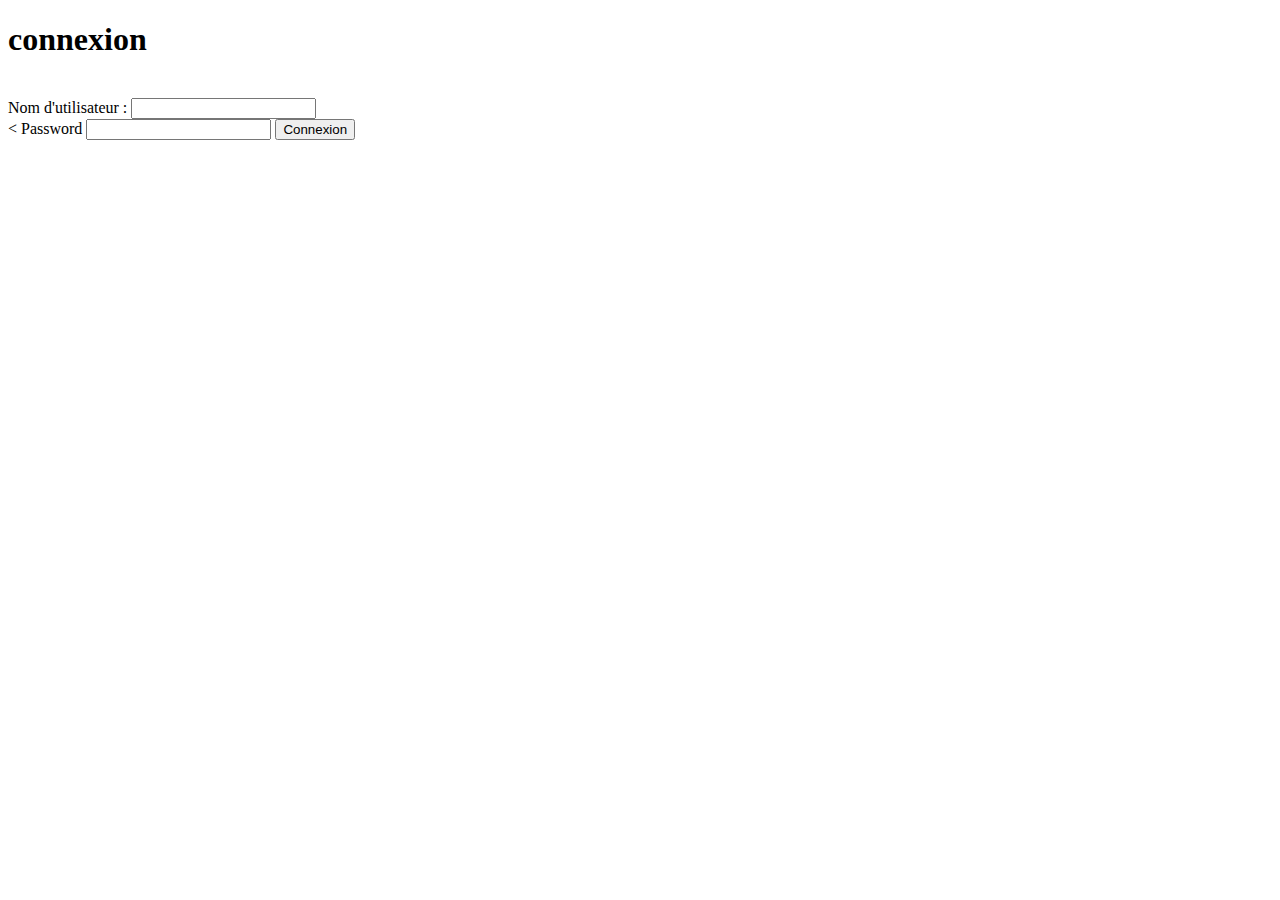
==== index.html @ a05012ed "version" ====
<!DOCTYPE html>
<html lang="fr">
<head>
    <meta charset="UTF-8">
    <meta name="viewport" content="width=device-width, initial-scale=1.0">
    <style src="./CSS/style_index.css"></style>
    <script src="./JS/function.js"></script>
    <title></title>
</head>
<body>
    <section id ="login">
        <h1>
            connexion
        </h1>
        <br action="./PHP/function.php" method="post">
            <label for="username">Nom d'utilisateur :</label>
            <input type="text" id="username" name="username" required><br><
            <label for="password">Password</label>
            <input type="password" id="password" name="password" required>
            <button type="submit">Connexion</button>
        </form>
    </section>
</body>
</html>
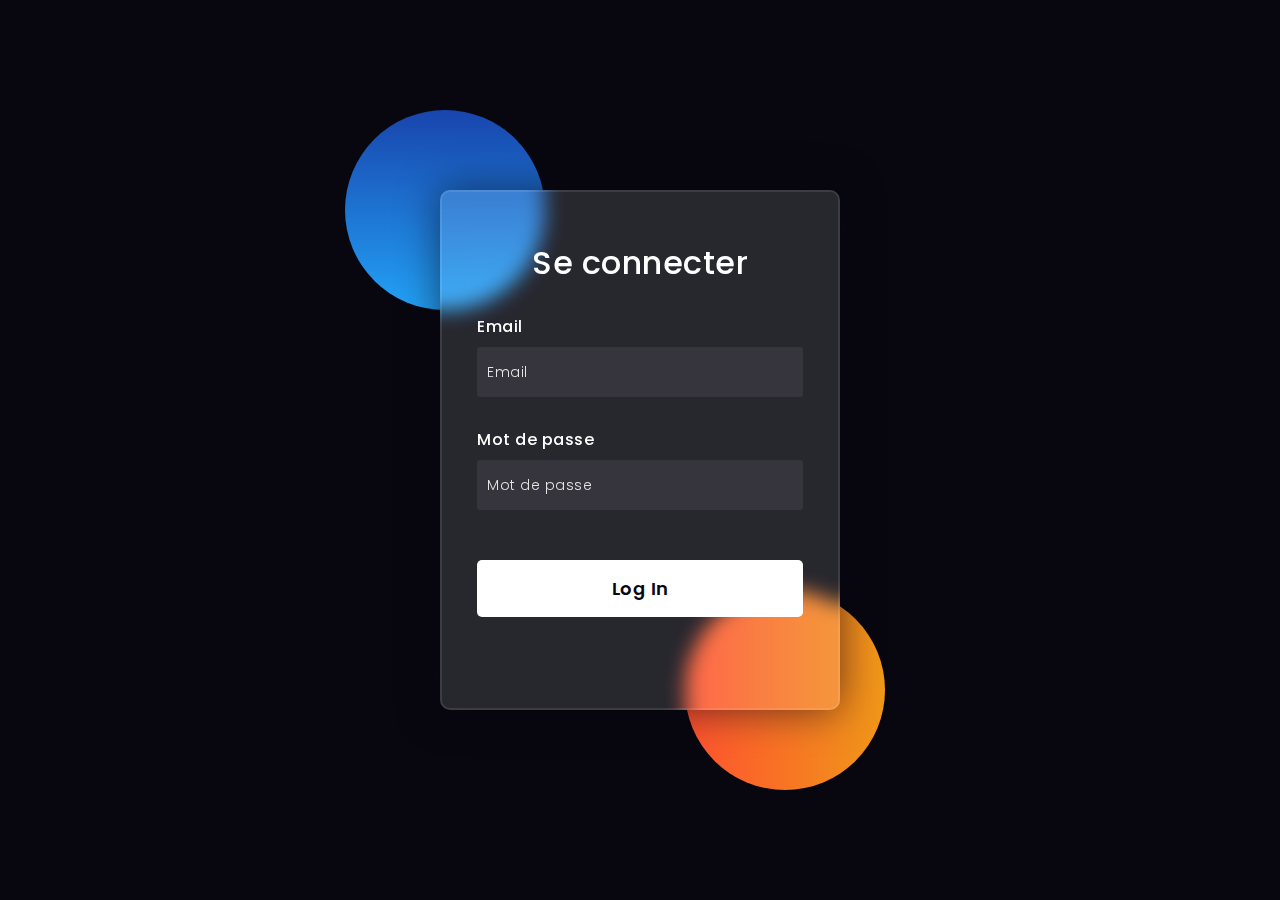
==== commit 2c89dbc1: "Update HTML files with new design for login and registration pages" ====
--- a/index.html
+++ b/index.html
@@ -1,24 +1,154 @@
 <!DOCTYPE html>
-<html lang="fr">
+<html lang="Fr">
 <head>
-    <meta charset="UTF-8">
-    <meta name="viewport" content="width=device-width, initial-scale=1.0">
-    <style src="./CSS/style_index.css"></style>
-    <script src="./JS/function.js"></script>
-    <title></title>
+<!-- Design by foolishdeveloper.com -->
+    <title>Connection</title>
+
+    <link rel="preconnect" href="https://fonts.gstatic.com">
+    <link rel="stylesheet" href="https://cdnjs.cloudflare.com/ajax/libs/font-awesome/5.15.4/css/all.min.css">
+    <link href="https://fonts.googleapis.com/css2?family=Poppins:wght@300;500;600&display=swap" rel="stylesheet">
+    <!--Stylesheet-->
+    <style media="screen">
+      *,
+*:before,
+*:after{
+    padding: 0;
+    margin: 0;
+    box-sizing: border-box;
+}
+body{
+    background-color: #080710;
+}
+.background{
+    width: 430px;
+    height: 520px;
+    position: absolute;
+    transform: translate(-50%,-50%);
+    left: 50%;
+    top: 50%;
+}
+.background .shape{
+    height: 200px;
+    width: 200px;
+    position: absolute;
+    border-radius: 50%;
+}
+.shape:first-child{
+    background: linear-gradient(
+        #1845ad,
+        #23a2f6
+    );
+    left: -80px;
+    top: -80px;
+}
+.shape:last-child{
+    background: linear-gradient(
+        to right,
+        #ff512f,
+        #f09819
+    );
+    right: -30px;
+    bottom: -80px;
+}
+form{
+    height: 520px;
+    width: 400px;
+    background-color: rgba(255,255,255,0.13);
+    position: absolute;
+    transform: translate(-50%,-50%);
+    top: 50%;
+    left: 50%;
+    border-radius: 10px;
+    backdrop-filter: blur(10px);
+    border: 2px solid rgba(255,255,255,0.1);
+    box-shadow: 0 0 40px rgba(8,7,16,0.6);
+    padding: 50px 35px;
+}
+form *{
+    font-family: 'Poppins',sans-serif;
+    color: #ffffff;
+    letter-spacing: 0.5px;
+    outline: none;
+    border: none;
+}
+form h3{
+    font-size: 32px;
+    font-weight: 500;
+    line-height: 42px;
+    text-align: center;
+}
+
+label{
+    display: block;
+    margin-top: 30px;
+    font-size: 16px;
+    font-weight: 500;
+}
+input{
+    display: block;
+    height: 50px;
+    width: 100%;
+    background-color: rgba(255,255,255,0.07);
+    border-radius: 3px;
+    padding: 0 10px;
+    margin-top: 8px;
+    font-size: 14px;
+    font-weight: 300;
+}
+::placeholder{
+    color: #e5e5e5;
+}
+button{
+    margin-top: 50px;
+    width: 100%;
+    background-color: #ffffff;
+    color: #080710;
+    padding: 15px 0;
+    font-size: 18px;
+    font-weight: 600;
+    border-radius: 5px;
+    cursor: pointer;
+}
+.social{
+    margin-top: 30px;
+    display: flex;
+}
+.social div{
+    background: red;
+    width: 150px;
+    border-radius: 3px;
+    padding: 5px 10px 10px 5px;
+    background-color: rgba(255,255,255,0.27);
+    color: #eaf0fb;
+    text-align: center;
+}
+.social div:hover{
+    background-color: rgba(255,255,255,0.47);
+}
+.social .fb{
+    margin-left: 25px;
+}
+.social i{
+    margin-right: 4px;
+}
+
+    </style>
 </head>
 <body>
-    <section id ="login">
-        <h1>
-            connexion
-        </h1>
-        <br action="./PHP/function.php" method="post">
-            <label for="username">Nom d'utilisateur :</label>
-            <input type="text" id="username" name="username" required><br><
-            <label for="password">Password</label>
-            <input type="password" id="password" name="password" required>
-            <button type="submit">Connexion</button>
-        </form>
-    </section>
+    <div class="background">
+        <div class="shape"></div>
+        <div class="shape"></div>
+    </div>
+    <form>
+        <h3>Se connecter</h3>
+
+        <label for="username">Email</label>
+        <input type="text" placeholder="Email" id="Email">
+
+        <label for="password">Mot de passe</label>
+        <input type="password" placeholder="Mot de passe" id="Mot_de_passe">
+
+        <button>Log In</button>
+    </form>
 </body>
-</html>+</html>
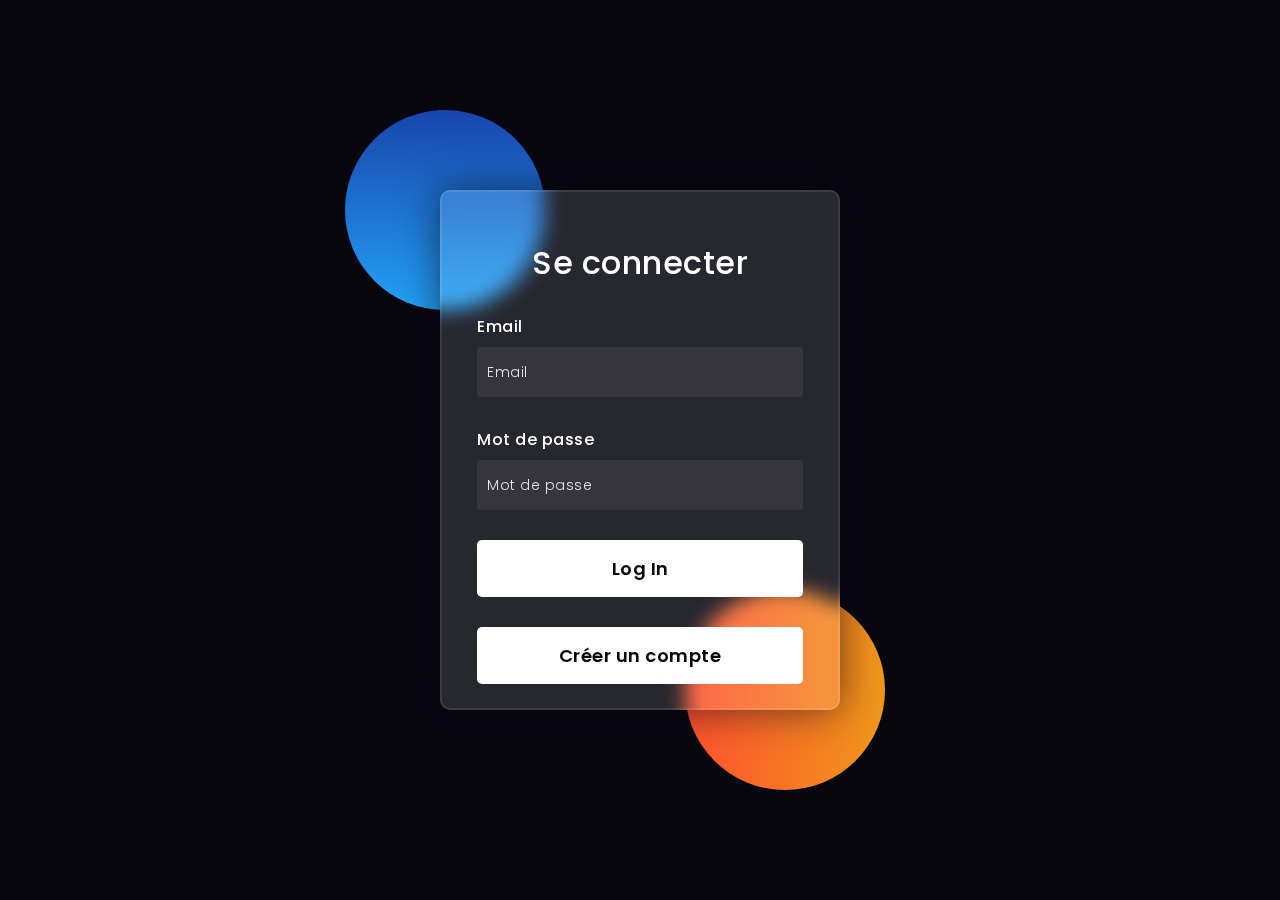
==== commit 114d44c5: ""Changed button margin and added register button in index.html"" ====
--- a/index.html
+++ b/index.html
@@ -99,7 +99,7 @@
     color: #e5e5e5;
 }
 button{
-    margin-top: 50px;
+    margin-top: 30px;
     width: 100%;
     background-color: #ffffff;
     color: #080710;
@@ -149,6 +149,9 @@
         <input type="password" placeholder="Mot de passe" id="Mot_de_passe">
 
         <button>Log In</button>
+        <button a href="/v1.0/HTML/register.html" >Créer un compte</button>
+        
+        
     </form>
 </body>
 </html>
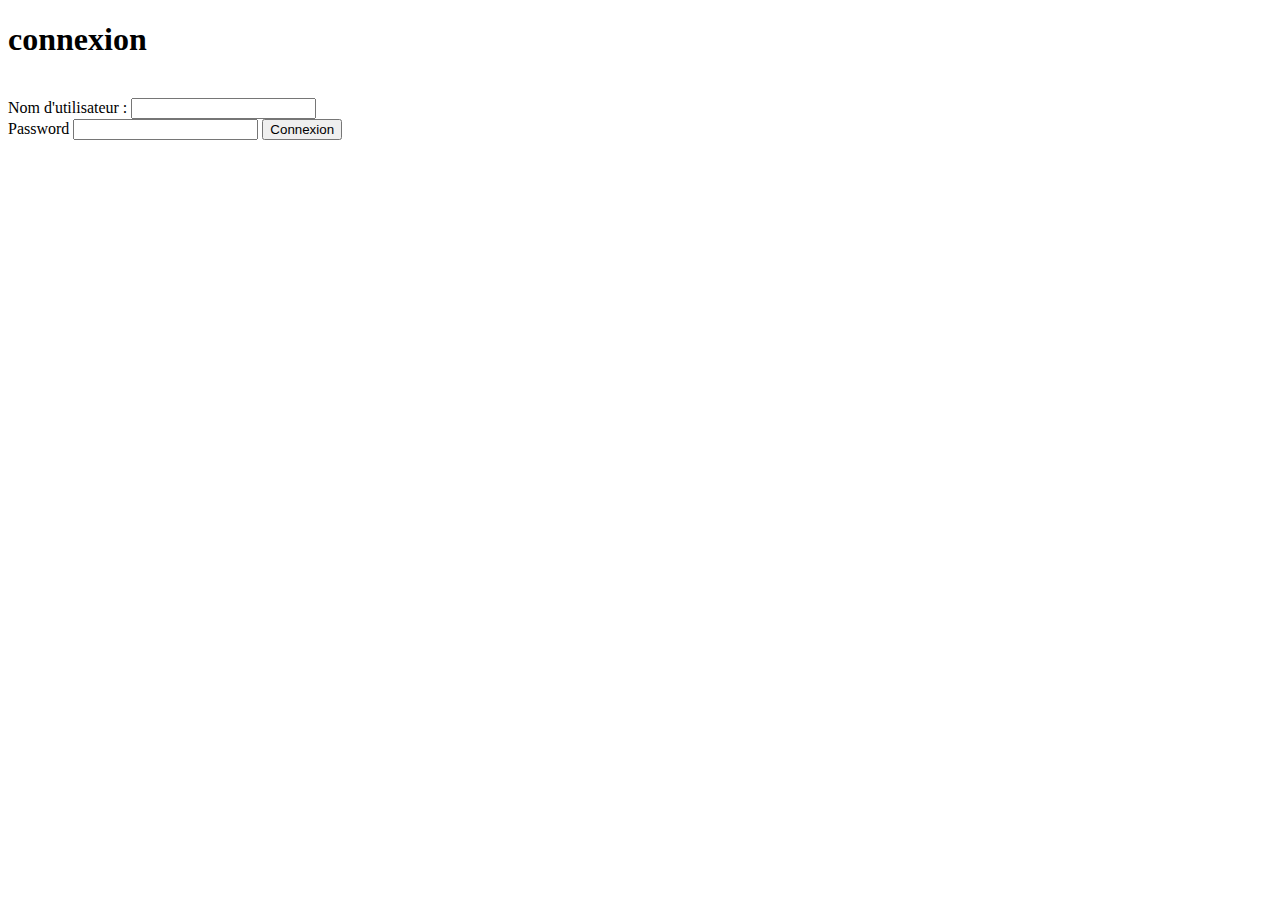
==== commit e564835b: "version HTML CSS JS par rapport a Movie" ====
--- a/index.html
+++ b/index.html
@@ -1,157 +1,23 @@
 <!DOCTYPE html>
-<html lang="Fr">
+<html lang="fr">
 <head>
-<!-- Design by foolishdeveloper.com -->
-    <title>Connection</title>
-
-    <link rel="preconnect" href="https://fonts.gstatic.com">
-    <link rel="stylesheet" href="https://cdnjs.cloudflare.com/ajax/libs/font-awesome/5.15.4/css/all.min.css">
-    <link href="https://fonts.googleapis.com/css2?family=Poppins:wght@300;500;600&display=swap" rel="stylesheet">
-    <!--Stylesheet-->
-    <style media="screen">
-      *,
-*:before,
-*:after{
-    padding: 0;
-    margin: 0;
-    box-sizing: border-box;
-}
-body{
-    background-color: #080710;
-}
-.background{
-    width: 430px;
-    height: 520px;
-    position: absolute;
-    transform: translate(-50%,-50%);
-    left: 50%;
-    top: 50%;
-}
-.background .shape{
-    height: 200px;
-    width: 200px;
-    position: absolute;
-    border-radius: 50%;
-}
-.shape:first-child{
-    background: linear-gradient(
-        #1845ad,
-        #23a2f6
-    );
-    left: -80px;
-    top: -80px;
-}
-.shape:last-child{
-    background: linear-gradient(
-        to right,
-        #ff512f,
-        #f09819
-    );
-    right: -30px;
-    bottom: -80px;
-}
-form{
-    height: 520px;
-    width: 400px;
-    background-color: rgba(255,255,255,0.13);
-    position: absolute;
-    transform: translate(-50%,-50%);
-    top: 50%;
-    left: 50%;
-    border-radius: 10px;
-    backdrop-filter: blur(10px);
-    border: 2px solid rgba(255,255,255,0.1);
-    box-shadow: 0 0 40px rgba(8,7,16,0.6);
-    padding: 50px 35px;
-}
-form *{
-    font-family: 'Poppins',sans-serif;
-    color: #ffffff;
-    letter-spacing: 0.5px;
-    outline: none;
-    border: none;
-}
-form h3{
-    font-size: 32px;
-    font-weight: 500;
-    line-height: 42px;
-    text-align: center;
-}
-
-label{
-    display: block;
-    margin-top: 30px;
-    font-size: 16px;
-    font-weight: 500;
-}
-input{
-    display: block;
-    height: 50px;
-    width: 100%;
-    background-color: rgba(255,255,255,0.07);
-    border-radius: 3px;
-    padding: 0 10px;
-    margin-top: 8px;
-    font-size: 14px;
-    font-weight: 300;
-}
-::placeholder{
-    color: #e5e5e5;
-}
-button{
-    margin-top: 30px;
-    width: 100%;
-    background-color: #ffffff;
-    color: #080710;
-    padding: 15px 0;
-    font-size: 18px;
-    font-weight: 600;
-    border-radius: 5px;
-    cursor: pointer;
-}
-.social{
-    margin-top: 30px;
-    display: flex;
-}
-.social div{
-    background: red;
-    width: 150px;
-    border-radius: 3px;
-    padding: 5px 10px 10px 5px;
-    background-color: rgba(255,255,255,0.27);
-    color: #eaf0fb;
-    text-align: center;
-}
-.social div:hover{
-    background-color: rgba(255,255,255,0.47);
-}
-.social .fb{
-    margin-left: 25px;
-}
-.social i{
-    margin-right: 4px;
-}
-
-    </style>
+    <meta charset="UTF-8">
+    <meta name="viewport" content="width=device-width, initial-scale=1.0">
+    <style src="./CSS/style_index.css"></style>
+    <title></title>
 </head>
 <body>
-    <div class="background">
-        <div class="shape"></div>
-        <div class="shape"></div>
-    </div>
-    <form>
-        <h3>Se connecter</h3>
-
-        <label for="username">Email</label>
-        <input type="text" placeholder="Email" id="Email">
-
-        <label for="password">Mot de passe</label>
-        <input type="password" placeholder="Mot de passe" id="Mot_de_passe">
-
-        <button>Log In</button>
-        <button a href="/v1.0/HTML/register.html" >Créer un compte</button>
-        
-        
-    </form>
+    <section id ="login">
+        <h1>
+            connexion
+        </h1>
+        <br action="./PHP/function.php" method="post">
+            <label for="username">Nom d'utilisateur :</label>
+            <input type="text" id="username" name="username" required><br>
+            <label for="password">Password</label>
+            <input type="password" id="password" name="password" required>
+            <button type="submit">Connexion</button>
+        </form>
+    </section>
 </body>
-</html>
+</html>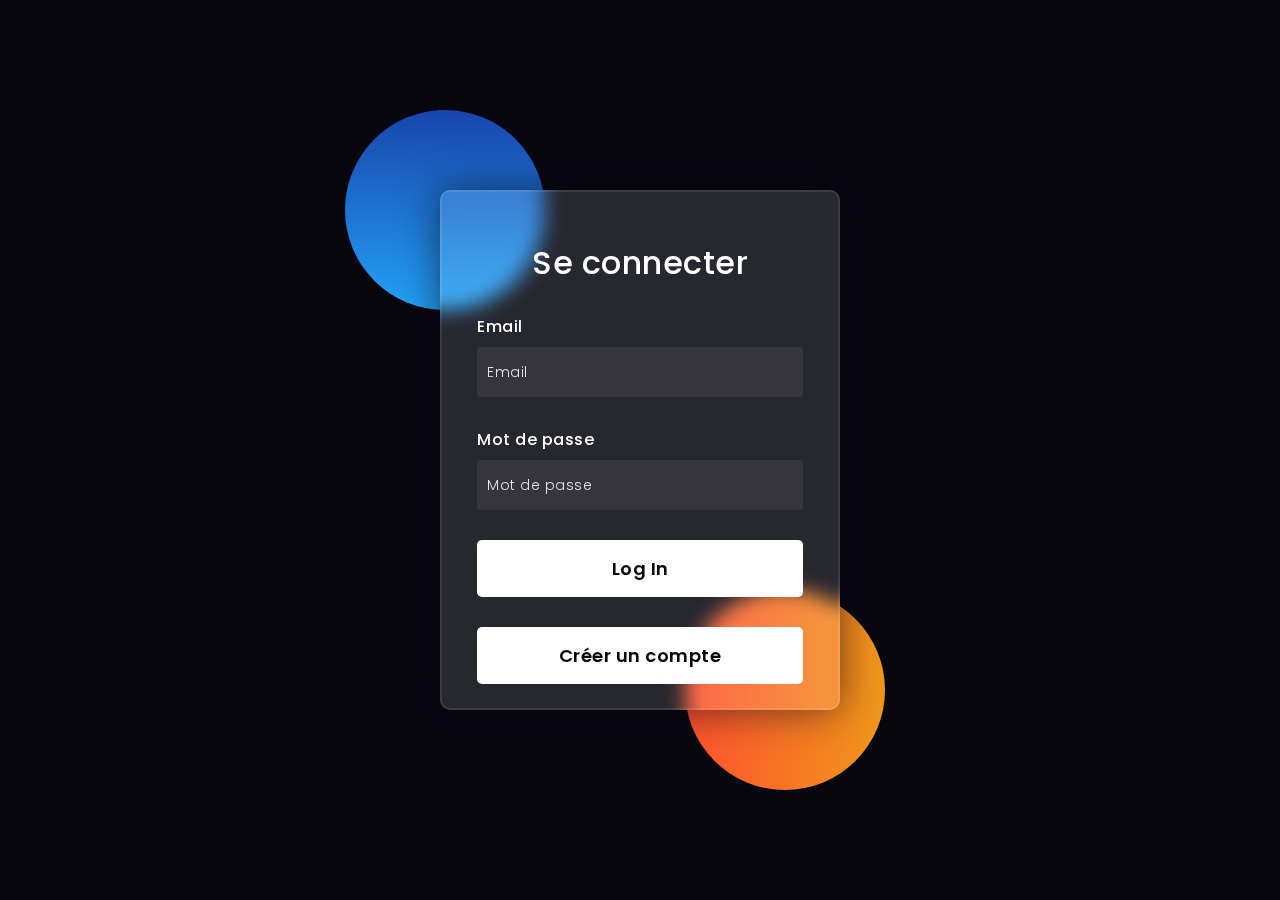
==== commit a356c27d: "Merge branch 'main' of https://github.com/alexkjzz/PythonTP" ====
--- a/index.html
+++ b/index.html
@@ -1,23 +1,157 @@
 <!DOCTYPE html>
-<html lang="fr">
+<html lang="Fr">
 <head>
-    <meta charset="UTF-8">
-    <meta name="viewport" content="width=device-width, initial-scale=1.0">
-    <style src="./CSS/style_index.css"></style>
-    <title></title>
+<!-- Design by foolishdeveloper.com -->
+    <title>Connection</title>
+
+    <link rel="preconnect" href="https://fonts.gstatic.com">
+    <link rel="stylesheet" href="https://cdnjs.cloudflare.com/ajax/libs/font-awesome/5.15.4/css/all.min.css">
+    <link href="https://fonts.googleapis.com/css2?family=Poppins:wght@300;500;600&display=swap" rel="stylesheet">
+    <!--Stylesheet-->
+    <style media="screen">
+      *,
+*:before,
+*:after{
+    padding: 0;
+    margin: 0;
+    box-sizing: border-box;
+}
+body{
+    background-color: #080710;
+}
+.background{
+    width: 430px;
+    height: 520px;
+    position: absolute;
+    transform: translate(-50%,-50%);
+    left: 50%;
+    top: 50%;
+}
+.background .shape{
+    height: 200px;
+    width: 200px;
+    position: absolute;
+    border-radius: 50%;
+}
+.shape:first-child{
+    background: linear-gradient(
+        #1845ad,
+        #23a2f6
+    );
+    left: -80px;
+    top: -80px;
+}
+.shape:last-child{
+    background: linear-gradient(
+        to right,
+        #ff512f,
+        #f09819
+    );
+    right: -30px;
+    bottom: -80px;
+}
+form{
+    height: 520px;
+    width: 400px;
+    background-color: rgba(255,255,255,0.13);
+    position: absolute;
+    transform: translate(-50%,-50%);
+    top: 50%;
+    left: 50%;
+    border-radius: 10px;
+    backdrop-filter: blur(10px);
+    border: 2px solid rgba(255,255,255,0.1);
+    box-shadow: 0 0 40px rgba(8,7,16,0.6);
+    padding: 50px 35px;
+}
+form *{
+    font-family: 'Poppins',sans-serif;
+    color: #ffffff;
+    letter-spacing: 0.5px;
+    outline: none;
+    border: none;
+}
+form h3{
+    font-size: 32px;
+    font-weight: 500;
+    line-height: 42px;
+    text-align: center;
+}
+
+label{
+    display: block;
+    margin-top: 30px;
+    font-size: 16px;
+    font-weight: 500;
+}
+input{
+    display: block;
+    height: 50px;
+    width: 100%;
+    background-color: rgba(255,255,255,0.07);
+    border-radius: 3px;
+    padding: 0 10px;
+    margin-top: 8px;
+    font-size: 14px;
+    font-weight: 300;
+}
+::placeholder{
+    color: #e5e5e5;
+}
+button{
+    margin-top: 30px;
+    width: 100%;
+    background-color: #ffffff;
+    color: #080710;
+    padding: 15px 0;
+    font-size: 18px;
+    font-weight: 600;
+    border-radius: 5px;
+    cursor: pointer;
+}
+.social{
+    margin-top: 30px;
+    display: flex;
+}
+.social div{
+    background: red;
+    width: 150px;
+    border-radius: 3px;
+    padding: 5px 10px 10px 5px;
+    background-color: rgba(255,255,255,0.27);
+    color: #eaf0fb;
+    text-align: center;
+}
+.social div:hover{
+    background-color: rgba(255,255,255,0.47);
+}
+.social .fb{
+    margin-left: 25px;
+}
+.social i{
+    margin-right: 4px;
+}
+
+    </style>
 </head>
 <body>
-    <section id ="login">
-        <h1>
-            connexion
-        </h1>
-        <br action="./PHP/function.php" method="post">
-            <label for="username">Nom d'utilisateur :</label>
-            <input type="text" id="username" name="username" required><br>
-            <label for="password">Password</label>
-            <input type="password" id="password" name="password" required>
-            <button type="submit">Connexion</button>
-        </form>
-    </section>
+    <div class="background">
+        <div class="shape"></div>
+        <div class="shape"></div>
+    </div>
+    <form>
+        <h3>Se connecter</h3>
+
+        <label for="username">Email</label>
+        <input type="text" placeholder="Email" id="Email">
+
+        <label for="password">Mot de passe</label>
+        <input type="password" placeholder="Mot de passe" id="Mot_de_passe">
+
+        <button>Log In</button>
+        <button a href="/v1.0/HTML/register.html" >Créer un compte</button>
+        
+        
+    </form>
 </body>
-</html>+</html>
